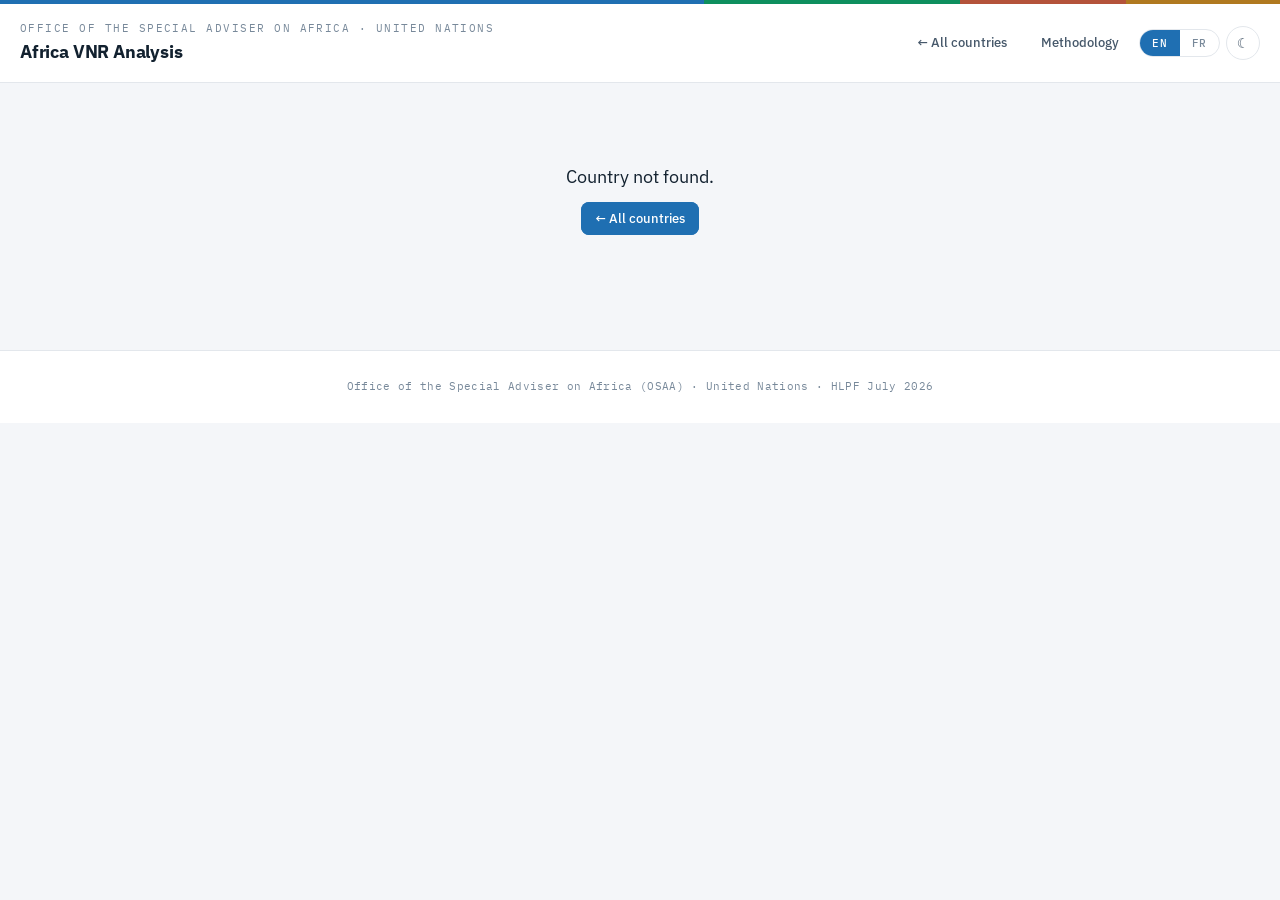
==== country.html @ 5d0c45e6 "Rebuild the Africa VNR 2026 site: bilingual, fact-checked, from a clean data layer The 19 existing d" ====
<!DOCTYPE html>
<html lang="en">
<head>
<meta charset="utf-8">
<meta name="viewport" content="width=device-width, initial-scale=1">
<title>Country · Africa VNR Analysis 2026</title>
<link rel="preconnect" href="https://fonts.googleapis.com">
<link rel="preconnect" href="https://fonts.gstatic.com" crossorigin>
<link href="https://fonts.googleapis.com/css2?family=IBM+Plex+Mono:wght@400;500;600&family=IBM+Plex+Sans:wght@300;400;500;600;700&display=swap" rel="stylesheet">
<link rel="stylesheet" href="assets/css/site.css">
</head>
<body>

<div class="accent-bar"></div>

<header class="site">
  <div class="wrap header-inner">
    <div class="brand">
      <span class="eyebrow" data-i18n="site_sub"></span>
      <h1 data-i18n="site_title"></h1>
    </div>
    <nav class="header-nav">
      <a class="nav-btn" href="index.html" data-i18n="back_all"></a>
      <a class="nav-btn" href="methodology.html" data-i18n="nav_method"></a>
      <div class="toggle-group" role="group" aria-label="Language">
        <button data-lang="en">EN</button>
        <button data-lang="fr">FR</button>
      </div>
      <button class="icon-btn" data-theme-toggle aria-label="Toggle theme">☾</button>
    </nav>
  </div>
</header>

<div id="page">

  <section class="country-hero">
    <div class="wrap">
      <h2 id="c-name"></h2>
      <p class="country-tagline" id="c-tagline"></p>
      <div class="country-meta" id="c-meta"></div>

      <div class="sec-tabs" role="tablist">
        <button class="sec-tab" data-sec="factsheet" role="tab" data-i18n="tab_factsheet"></button>
        <button class="sec-tab" data-sec="dashboard" role="tab" data-i18n="tab_dashboard"></button>
        <button class="sec-tab" data-sec="factcheck" role="tab" data-i18n="tab_factcheck"></button>
      </div>
    </div>
  </section>

  <main>
    <div class="wrap">

      <!-- ── FACT SHEET ─────────────────────────────── -->
      <div data-sec-panel="factsheet" hidden>
        <div class="section" style="margin-top:8px;">
          <div class="section-head" style="display:flex;justify-content:space-between;align-items:flex-end;gap:16px;flex-wrap:wrap;">
            <div>
              <span class="eyebrow">01</span>
              <h3 data-i18n="fs_themes"></h3>
            </div>
            <a class="nav-btn primary" id="fs-pdf" download data-i18n="fs_download"></a>
          </div>
          <div class="theme-grid" id="fs-themes"></div>
        </div>

        <div class="section">
          <div class="section-head">
            <span class="eyebrow">02</span>
            <h3 data-i18n="fs_continuity"></h3>
          </div>
          <div class="continuity" id="fs-continuity"></div>
        </div>

        <div class="section">
          <div class="section-head">
            <span class="eyebrow">03</span>
            <h3 data-i18n="fs_concepts"></h3>
            <p id="fs-concept-caption"></p>
            <p class="mono" style="font-size:11px;color:var(--ink-muted);margin-top:4px;" data-i18n="fs_concepts_note"></p>
          </div>
          <div class="card" id="fs-concepts"></div>
        </div>
      </div>

      <!-- ── DASHBOARD ──────────────────────────────── -->
      <div data-sec-panel="dashboard" hidden>
        <div class="section" style="margin-top:8px;">
          <div class="section-head">
            <span class="eyebrow">01</span>
            <h3 data-i18n="db_indicators"></h3>
            <p data-i18n="db_indicators_note"></p>
          </div>
          <div class="stat-grid" id="db-stats"></div>
        </div>

        <div class="section">
          <div class="section-head">
            <span class="eyebrow">02</span>
            <h3 data-i18n="db_charts"></h3>
          </div>
          <div id="db-charts" style="display:flex;flex-direction:column;gap:14px;"></div>
        </div>

        <div class="section">
          <div class="section-head">
            <span class="eyebrow">03</span>
            <h3 data-i18n="db_instruments"></h3>
          </div>
          <div class="inst-grid" id="db-instruments"></div>
        </div>
      </div>

      <!-- ── FACT-CHECK ─────────────────────────────── -->
      <div data-sec-panel="factcheck" hidden>
        <div class="section" style="margin-top:8px;">
          <div class="section-head">
            <span class="eyebrow">01</span>
            <h3 data-i18n="fc_title"></h3>
            <p data-i18n="fc_intro"></p>
          </div>
          <div class="fc" id="fc-list"></div>
        </div>
      </div>

      <div class="section">
        <div class="disclaimer" data-i18n="disclaimer"></div>
      </div>

    </div>
  </main>
</div>

<footer class="site">
  <div class="wrap" data-i18n="footer"></div>
</footer>

<script src="assets/js/core.js"></script>
<script src="assets/js/manifest.js"></script>
<script src="assets/js/charts.js"></script>
<script src="assets/js/country.js"></script>
</body>
</html>
---- assets/css/site.css ----
/* ============================================================
   OSAA · Africa VNR Analysis 2026
   Palette validated with the dataviz six-checks validator:
   light on #FFFFFF and dark on #14191F both PASS lightness band,
   chroma floor, adjacent-pair CVD separation and contrast.
   ============================================================ */

:root {
  color-scheme: light;

  /* Surfaces & ink */
  --bg:            #F4F6F9;
  --surface:       #FFFFFF;
  --surface-2:     #F9FAFC;
  --line:          #E3E7EC;
  --line-strong:   #CBD3DC;
  --ink:           #12212F;
  --ink-2:         #46586A;
  --ink-muted:     #78899A;

  /* Categorical series — fixed order, never cycled */
  --s1: #1F6FB2;   /* blue   */
  --s2: #0E8F5E;   /* green  */
  --s3: #B0791F;   /* amber  */
  --s4: #B4533A;   /* clay   */
  --s5: #6B3FA8;   /* violet */

  /* Sequential (single hue, light → dark) */
  --seq-1: #D6E6F4;
  --seq-2: #A9C9E6;
  --seq-3: #7BACD7;
  --seq-4: #4C8FC8;
  --seq-5: #1F6FB2;
  --seq-6: #17568A;

  /* Status — reserved, never used as a series colour */
  --good:     #0C7A3E;
  --warning:  #B0791F;
  --critical: #B4533A;

  --grid:     #EDF0F3;
  --axis:     #CBD3DC;

  --radius: 14px;
  --shadow: 0 1px 2px rgba(18,33,47,.04), 0 8px 24px rgba(18,33,47,.05);
  --sans: 'IBM Plex Sans', system-ui, -apple-system, 'Segoe UI', sans-serif;
  --mono: 'IBM Plex Mono', ui-monospace, monospace;
}

@media (prefers-color-scheme: dark) {
  :root:where(:not([data-theme="light"])) {
    color-scheme: dark;
    --bg:          #0D1116;
    --surface:     #14191F;
    --surface-2:   #1A2028;
    --line:        #262E38;
    --line-strong: #37414D;
    --ink:         #F2F5F8;
    --ink-2:       #AEBCC9;
    --ink-muted:   #7E8D9C;

    --s1: #4F9AD9;  --s2: #199E70;  --s3: #B98520;  --s4: #D0674B;  --s5: #9585DE;

    --seq-1: #1B2C3D; --seq-2: #234866; --seq-3: #2C6490;
    --seq-4: #3A80B8; --seq-5: #4F9AD9; --seq-6: #7AB6E5;

    --good: #2FA862;  --warning: #B98520;  --critical: #D0674B;
    --grid: #212933;  --axis: #37414D;
    --shadow: 0 1px 2px rgba(0,0,0,.3), 0 8px 24px rgba(0,0,0,.25);
  }
}

:root[data-theme="dark"] {
  color-scheme: dark;
  --bg:          #0D1116;
  --surface:     #14191F;
  --surface-2:   #1A2028;
  --line:        #262E38;
  --line-strong: #37414D;
  --ink:         #F2F5F8;
  --ink-2:       #AEBCC9;
  --ink-muted:   #7E8D9C;

  --s1: #4F9AD9;  --s2: #199E70;  --s3: #B98520;  --s4: #D0674B;  --s5: #9585DE;

  --seq-1: #1B2C3D; --seq-2: #234866; --seq-3: #2C6490;
  --seq-4: #3A80B8; --seq-5: #4F9AD9; --seq-6: #7AB6E5;

  --good: #2FA862;  --warning: #B98520;  --critical: #D0674B;
  --grid: #212933;  --axis: #37414D;
  --shadow: 0 1px 2px rgba(0,0,0,.3), 0 8px 24px rgba(0,0,0,.25);
}

*, *::before, *::after { box-sizing: border-box; margin: 0; padding: 0; }

body {
  font-family: var(--sans);
  background: var(--bg);
  color: var(--ink);
  min-height: 100vh;
  -webkit-font-smoothing: antialiased;
  line-height: 1.55;
}

a { color: inherit; text-decoration: none; }
button { font-family: inherit; cursor: pointer; }
:focus-visible { outline: 2px solid var(--s1); outline-offset: 2px; border-radius: 4px; }

.wrap { max-width: 1240px; margin: 0 auto; padding: 0 32px; }
.mono { font-family: var(--mono); }

.eyebrow {
  font-family: var(--mono);
  font-size: 10.5px;
  letter-spacing: .14em;
  text-transform: uppercase;
  color: var(--ink-muted);
}

/* ── Accent bar ── */
.accent-bar {
  height: 4px;
  background: linear-gradient(90deg,
    var(--s1) 0 55%, var(--s2) 55% 75%, var(--s4) 75% 88%, var(--s3) 88% 100%);
}

/* ── Header ── */
header.site {
  background: var(--surface);
  border-bottom: 1px solid var(--line);
  position: sticky; top: 0; z-index: 50;
}
.header-inner {
  display: flex; align-items: center; justify-content: space-between;
  gap: 24px; padding: 16px 0;
}
.brand { display: flex; flex-direction: column; gap: 2px; min-width: 0; }
.brand h1 { font-size: 18px; font-weight: 700; letter-spacing: -.01em; }
.header-nav { display: flex; align-items: center; gap: 6px; flex-shrink: 0; }

.nav-btn {
  font-size: 13px; font-weight: 500; color: var(--ink-2);
  padding: 7px 13px; border-radius: 8px;
  border: 1px solid transparent; background: transparent;
  transition: background .15s, color .15s;
}
.nav-btn:hover { background: var(--bg); color: var(--ink); }
.nav-btn.primary { background: var(--s1); color: #fff; border-color: var(--s1); }
.nav-btn.primary:hover { filter: brightness(1.08); color: #fff; }

/* Language + theme toggles */
.toggle-group {
  display: inline-flex; border: 1px solid var(--line);
  border-radius: 999px; overflow: hidden; background: var(--surface);
}
.toggle-group button {
  font-family: var(--mono); font-size: 11px; font-weight: 500;
  letter-spacing: .06em; padding: 6px 12px;
  border: 0; background: transparent; color: var(--ink-muted);
  transition: background .15s, color .15s;
}
.toggle-group button:hover { color: var(--ink); }
.toggle-group button[aria-pressed="true"] { background: var(--s1); color: #fff; }

.icon-btn {
  width: 34px; height: 34px; display: grid; place-items: center;
  border: 1px solid var(--line); border-radius: 999px;
  background: var(--surface); color: var(--ink-2); font-size: 14px;
}
.icon-btn:hover { color: var(--ink); border-color: var(--line-strong); }

/* ── Hero ── */
.hero {
  background: linear-gradient(135deg, #0F3D6B 0%, #1F6FB2 58%, #0E8F5E 100%);
  color: #fff; padding: 52px 0 48px;
}
.hero-inner { display: grid; grid-template-columns: 1fr auto; gap: 48px; align-items: center; }
.hero h2 { font-size: 34px; font-weight: 700; line-height: 1.15; letter-spacing: -.02em; margin: 12px 0 14px; }
.hero p { font-size: 15px; line-height: 1.7; color: rgba(255,255,255,.85); max-width: 640px; }
.hero .eyebrow { color: rgba(255,255,255,.6); }
.hero-stats { display: flex; gap: 12px; }
.hero-stat {
  text-align: center; background: rgba(255,255,255,.1);
  border: 1px solid rgba(255,255,255,.18);
  border-radius: var(--radius); padding: 16px 22px; min-width: 104px;
}
.hero-stat-num { font-size: 32px; font-weight: 700; line-height: 1; letter-spacing: -.02em; }
.hero-stat-label {
  font-family: var(--mono); font-size: 10px; letter-spacing: .08em;
  text-transform: uppercase; color: rgba(255,255,255,.7); margin-top: 6px;
}

main { padding: 36px 0 72px; }

/* ── Toolbar / filters ── */
.toolbar {
  display: flex; align-items: center; justify-content: space-between;
  gap: 16px; margin-bottom: 22px; flex-wrap: wrap;
}
.filter-row { display: flex; align-items: center; gap: 7px; flex-wrap: wrap; }
.filter-btn {
  font-size: 12.5px; font-weight: 500; padding: 6px 13px;
  border-radius: 999px; border: 1px solid var(--line);
  background: var(--surface); color: var(--ink-2);
  transition: background .15s, color .15s, border-color .15s;
}
.filter-btn:hover { border-color: var(--s1); color: var(--ink); }
.filter-btn[aria-pressed="true"] { background: var(--s1); color: #fff; border-color: var(--s1); }
.count-label { font-family: var(--mono); font-size: 11px; color: var(--ink-muted); }

/* ── Country grid ── */
.country-grid {
  display: grid; grid-template-columns: repeat(auto-fill, minmax(258px, 1fr)); gap: 14px;
}
.country-card {
  background: var(--surface); border: 1px solid var(--line);
  border-radius: var(--radius); padding: 20px 20px 16px;
  display: flex; flex-direction: column; position: relative; overflow: hidden;
  transition: border-color .15s, box-shadow .15s, transform .12s;
}
.country-card:hover {
  border-color: var(--s1); box-shadow: var(--shadow); transform: translateY(-2px);
}
.card-stripe { position: absolute; inset: 0 0 auto 0; height: 3px; }
.card-top {
  display: flex; align-items: flex-start; justify-content: space-between;
  gap: 10px; margin: 6px 0 8px;
}
.card-name { font-size: 17px; font-weight: 700; letter-spacing: -.01em; }
.card-badge {
  font-family: var(--mono); font-size: 9px; letter-spacing: .09em;
  text-transform: uppercase; padding: 3px 8px; border-radius: 999px;
  white-space: nowrap; flex-shrink: 0; margin-top: 3px;
}
.card-tagline {
  font-size: 12.5px; line-height: 1.5; color: var(--ink-2);
  margin-bottom: 14px; display: -webkit-box; -webkit-line-clamp: 3;
  -webkit-box-orient: vertical; overflow: hidden;
}
.card-foot {
  display: flex; align-items: center; justify-content: space-between;
  margin-top: auto; padding-top: 12px; border-top: 1px solid var(--line);
  font-family: var(--mono); font-size: 10px; letter-spacing: .07em;
  color: var(--ink-muted); text-transform: uppercase;
}
.card-arrow { color: var(--s1); font-size: 15px; transition: transform .15s; }
.country-card:hover .card-arrow { transform: translateX(3px); }

/* Region accents */
.r-north   { --r: var(--s1); }
.r-west    { --r: var(--s2); }
.r-central { --r: var(--s4); }
.r-east    { --r: var(--s3); }
.r-south   { --r: var(--s5); }
.card-stripe { background: var(--r); }
/* Solid fallback first: color-mix() is unsupported before Chrome 111, and the
   presentation machine is not ours to choose. */
.card-badge  { background: var(--surface-2); color: var(--r); }
@supports (background: color-mix(in srgb, red 10%, white)) {
  .card-badge { background: color-mix(in srgb, var(--r) 14%, var(--surface)); }
}

/* ── Section scaffolding ── */
.section { margin-top: 44px; }
.section-head { margin-bottom: 18px; }
.section-head h3 {
  font-size: 21px; font-weight: 700; letter-spacing: -.01em; margin-top: 4px;
}
.section-head p { font-size: 14px; color: var(--ink-2); margin-top: 6px; max-width: 76ch; }

.card {
  background: var(--surface); border: 1px solid var(--line);
  border-radius: var(--radius); padding: 22px 24px;
}

/* ── Stat tiles ── */
.stat-grid { display: grid; grid-template-columns: repeat(auto-fit, minmax(210px, 1fr)); gap: 12px; }
/* Countries carry 3–6 headline indicators; a 3-up grid divides all of those
   evenly instead of leaving an orphan tile on the second row. */
@media (min-width: 940px) { .stat-grid { grid-template-columns: repeat(3, 1fr); } }
.stat {
  background: var(--surface); border: 1px solid var(--line);
  border-radius: var(--radius); padding: 18px 20px;
  display: flex; flex-direction: column; gap: 6px;
  border-top: 3px solid var(--sdg, var(--s1));
}
.stat-label {
  font-family: var(--mono); font-size: 10px; letter-spacing: .07em;
  text-transform: uppercase; color: var(--ink-muted);
}
.stat-value { font-size: 30px; font-weight: 700; letter-spacing: -.02em; line-height: 1.05; }
.stat-note { font-size: 12px; line-height: 1.5; color: var(--ink-2); }
.stat-src { font-family: var(--mono); font-size: 9.5px; color: var(--ink-muted); margin-top: auto; padding-top: 4px; }

/* ── Charts ── */
.chart-card { background: var(--surface); border: 1px solid var(--line); border-radius: var(--radius); padding: 22px 24px 18px; }
.chart-head { display: flex; align-items: baseline; justify-content: space-between; gap: 16px; flex-wrap: wrap; }
.chart-title { font-size: 16px; font-weight: 600; letter-spacing: -.005em; }
.chart-sdg {
  font-family: var(--mono); font-size: 9.5px; letter-spacing: .08em; text-transform: uppercase;
  padding: 3px 8px; border-radius: 999px; white-space: nowrap;
  background: var(--surface-2);
  color: var(--sdg, var(--s1));
}
@supports (background: color-mix(in srgb, red 10%, white)) {
  .chart-sdg { background: color-mix(in srgb, var(--sdg, var(--s1)) 14%, var(--surface)); }
}
.chart-legend { display: flex; gap: 16px; flex-wrap: wrap; margin: 12px 0 4px; }
.legend-item { display: flex; align-items: center; gap: 7px; font-size: 12px; color: var(--ink-2); }
.legend-swatch { width: 11px; height: 11px; border-radius: 3px; flex-shrink: 0; }
.chart-svg { width: 100%; height: auto; display: block; margin-top: 6px; overflow: visible; }
.chart-insight {
  font-size: 13.5px; line-height: 1.65; color: var(--ink-2);
  margin-top: 14px; padding-top: 14px; border-top: 1px solid var(--line);
}
.chart-src { font-family: var(--mono); font-size: 9.5px; color: var(--ink-muted); margin-top: 10px; }

.axis-label { font-family: var(--mono); font-size: 10px; fill: var(--ink-muted); }
.grid-line  { stroke: var(--grid); stroke-width: 1; }
.axis-line  { stroke: var(--axis); stroke-width: 1; }
.dot-ring   { stroke: var(--surface); stroke-width: 2; }
.val-label  { font-family: var(--sans); font-size: 11.5px; font-weight: 600; }

/* Table-view twin (every chart has one) */
.table-toggle {
  font-family: var(--mono); font-size: 10px; letter-spacing: .07em; text-transform: uppercase;
  color: var(--ink-muted); background: transparent; border: 1px solid var(--line);
  border-radius: 999px; padding: 4px 10px;
}
.table-toggle:hover { color: var(--ink); border-color: var(--line-strong); }
table.data {
  width: 100%; border-collapse: collapse; margin-top: 14px; font-size: 13px;
}
table.data th, table.data td {
  text-align: left; padding: 7px 10px; border-bottom: 1px solid var(--line);
}
table.data th {
  font-family: var(--mono); font-size: 10px; letter-spacing: .07em;
  text-transform: uppercase; color: var(--ink-muted); font-weight: 500;
}
table.data td.num { text-align: right; font-variant-numeric: tabular-nums; }
[hidden] { display: none !important; }

/* ── Factsheet: themes ── */
.theme-grid { display: grid; grid-template-columns: repeat(auto-fit, minmax(290px, 1fr)); gap: 12px; }
.theme {
  background: var(--surface); border: 1px solid var(--line);
  border-radius: var(--radius); overflow: hidden; display: flex; flex-direction: column;
}
.theme-head {
  background: var(--surface-2); border-bottom: 1px solid var(--line);
  padding: 8px 14px; font-family: var(--mono); font-size: 9px;
  letter-spacing: .09em; text-transform: uppercase; color: var(--sdg);
  font-weight: 500;
}
.theme-body { padding: 14px; display: flex; gap: 12px; align-items: flex-start; }
.sdg-chip {
  width: 34px; height: 34px; border-radius: 8px; flex-shrink: 0;
  display: grid; place-items: center; font-weight: 700; font-size: 15px;
  background: var(--sdg); color: #fff;
}
.theme-title { font-size: 15px; font-weight: 700; line-height: 1.25; margin-bottom: 5px; }
.theme-text { font-size: 12.5px; line-height: 1.6; color: var(--ink-2); }

/* ── Factsheet: continuity ── */
.continuity { display: flex; flex-direction: column; gap: 6px; }
.cont-row {
  display: grid; grid-template-columns: 1fr 118px 1fr; gap: 12px; align-items: center;
  background: var(--surface); border: 1px solid var(--line);
  border-radius: 10px; padding: 11px 16px;
}
.cont-prev { font-size: 13px; color: var(--ink-2); }
.cont-now  { font-size: 13px; font-weight: 600; text-align: right; }
.pill {
  display: inline-block; font-family: var(--mono); font-size: 8.5px;
  letter-spacing: .11em; font-weight: 600; text-transform: uppercase;
  padding: 4px 11px; border-radius: 999px; border: 1.5px solid currentColor;
  white-space: nowrap;
}
.pill.sustained { color: var(--s2); }
.pill.evolved   { color: var(--s5); }
.cont-axis {
  display: grid; grid-template-columns: 1fr 118px 1fr; gap: 12px;
  font-family: var(--mono); font-size: 12px; font-weight: 600;
  color: var(--ink-muted); margin-bottom: 8px;
}
.cont-axis span:last-child { text-align: right; }

/* ── Fact-check ledger ── */
.fc { display: flex; flex-direction: column; gap: 10px; }
.fc-item {
  background: var(--surface); border: 1px solid var(--line);
  border-left: 3px solid var(--sev); border-radius: 10px; padding: 15px 18px;
}
.fc-item[data-sev="contradiction"] { --sev: var(--critical); }
.fc-item[data-sev="mislabel"]      { --sev: var(--warning); }
.fc-item[data-sev="unverified"]    { --sev: var(--ink-muted); }
.fc-item[data-sev="corrected"]     { --sev: var(--good); }
.fc-tag {
  font-family: var(--mono); font-size: 9px; letter-spacing: .1em;
  text-transform: uppercase; color: var(--sev); font-weight: 600;
}
.fc-issue { font-size: 13.5px; font-weight: 600; margin: 6px 0 6px; line-height: 1.5; }
.fc-res   { font-size: 13px; line-height: 1.65; color: var(--ink-2); }

/* ── Country page ── */
.country-hero { background: var(--surface); border-bottom: 1px solid var(--line); padding: 30px 0 0; }
.country-hero h2 { font-size: clamp(30px, 4.4vw, 46px); font-weight: 700; letter-spacing: -.025em; line-height: 1.05; }
.country-tagline { font-size: 15.5px; line-height: 1.6; color: var(--ink-2); max-width: 68ch; margin-top: 10px; }
.country-meta { display: flex; gap: 8px; flex-wrap: wrap; margin-top: 14px; }
.meta-chip {
  font-family: var(--mono); font-size: 10px; letter-spacing: .07em;
  text-transform: uppercase; color: var(--ink-2);
  border: 1px solid var(--line); border-radius: 999px; padding: 4px 11px;
}
.sec-tabs { display: flex; gap: 4px; margin-top: 22px; border-bottom: 1px solid var(--line); }
.sec-tab {
  font-size: 13.5px; font-weight: 600; color: var(--ink-muted);
  background: transparent; border: 0; border-bottom: 2px solid transparent;
  padding: 11px 16px; margin-bottom: -1px;
}
.sec-tab:hover { color: var(--ink); }
.sec-tab[aria-selected="true"] { color: var(--s1); border-bottom-color: var(--s1); }

/* Instruments */
.inst-grid { display: grid; grid-template-columns: repeat(auto-fit, minmax(280px, 1fr)); gap: 12px; }
.inst { background: var(--surface); border: 1px solid var(--line); border-radius: var(--radius); padding: 18px 20px; }
.inst-kicker {
  font-family: var(--mono); font-size: 9.5px; letter-spacing: .09em;
  text-transform: uppercase; color: var(--s1); margin-bottom: 6px;
}
.inst-name { font-size: 15px; font-weight: 700; margin-bottom: 7px; }
.inst-text { font-size: 12.5px; line-height: 1.65; color: var(--ink-2); }
.inst-src  { font-family: var(--mono); font-size: 9.5px; color: var(--ink-muted); margin-top: 10px; }

/* Concepts bar chart */
.concept-row { display: grid; grid-template-columns: 190px 1fr 34px; gap: 12px; align-items: center; margin-bottom: 5px; }
.concept-label { font-size: 12.5px; color: var(--ink-2); text-align: right; line-height: 1.35; }
.concept-track { background: var(--surface-2); border-radius: 4px; height: 22px; overflow: hidden; }
.concept-bar { height: 100%; background: var(--s1); border-radius: 0 4px 4px 0; }
.concept-val { font-family: var(--mono); font-size: 12.5px; font-weight: 600; font-variant-numeric: tabular-nums; }

/* ── Footer ── */
footer.site {
  background: var(--surface); border-top: 1px solid var(--line);
  padding: 26px 0; margin-top: 40px;
  font-family: var(--mono); font-size: 11px; color: var(--ink-muted);
  letter-spacing: .03em; text-align: center; line-height: 1.8;
}

.disclaimer {
  background: var(--surface);
  border: 1px solid var(--line-strong);
  border-left: 3px solid var(--critical);
  border-radius: 10px; padding: 12px 16px;
  font-size: 12.5px; line-height: 1.6; color: var(--ink-2);
}

/* ── Prose (methodology) ── */
.prose { max-width: 76ch; }
.prose h4 { font-size: 16px; font-weight: 700; margin: 26px 0 8px; }
.prose p  { font-size: 14.5px; line-height: 1.75; color: var(--ink-2); margin-bottom: 12px; }
.prose ul { margin: 0 0 14px 20px; }
.prose li { font-size: 14.5px; line-height: 1.75; color: var(--ink-2); margin-bottom: 6px; }
.prose strong { color: var(--ink); font-weight: 600; }

/* ── Responsive ── */
@media (max-width: 900px) {
  .hero-inner { grid-template-columns: 1fr; gap: 28px; }
  .hero-stats { flex-wrap: wrap; }
  .cont-row, .cont-axis { grid-template-columns: 1fr; gap: 6px; }
  .cont-now { text-align: left; }
  .cont-axis span:last-child { text-align: left; }
  .concept-row { grid-template-columns: 120px 1fr 30px; }
}
@media (max-width: 620px) {
  .wrap { padding: 0 18px; }
  .header-inner { flex-wrap: wrap; }
  .sec-tabs { overflow-x: auto; }
}

@media print {
  header.site, footer.site, .sec-tabs, .toggle-group, .icon-btn, .table-toggle { display: none !important; }
  body { background: #fff; }
  .card, .chart-card, .theme, .stat { break-inside: avoid; }
}
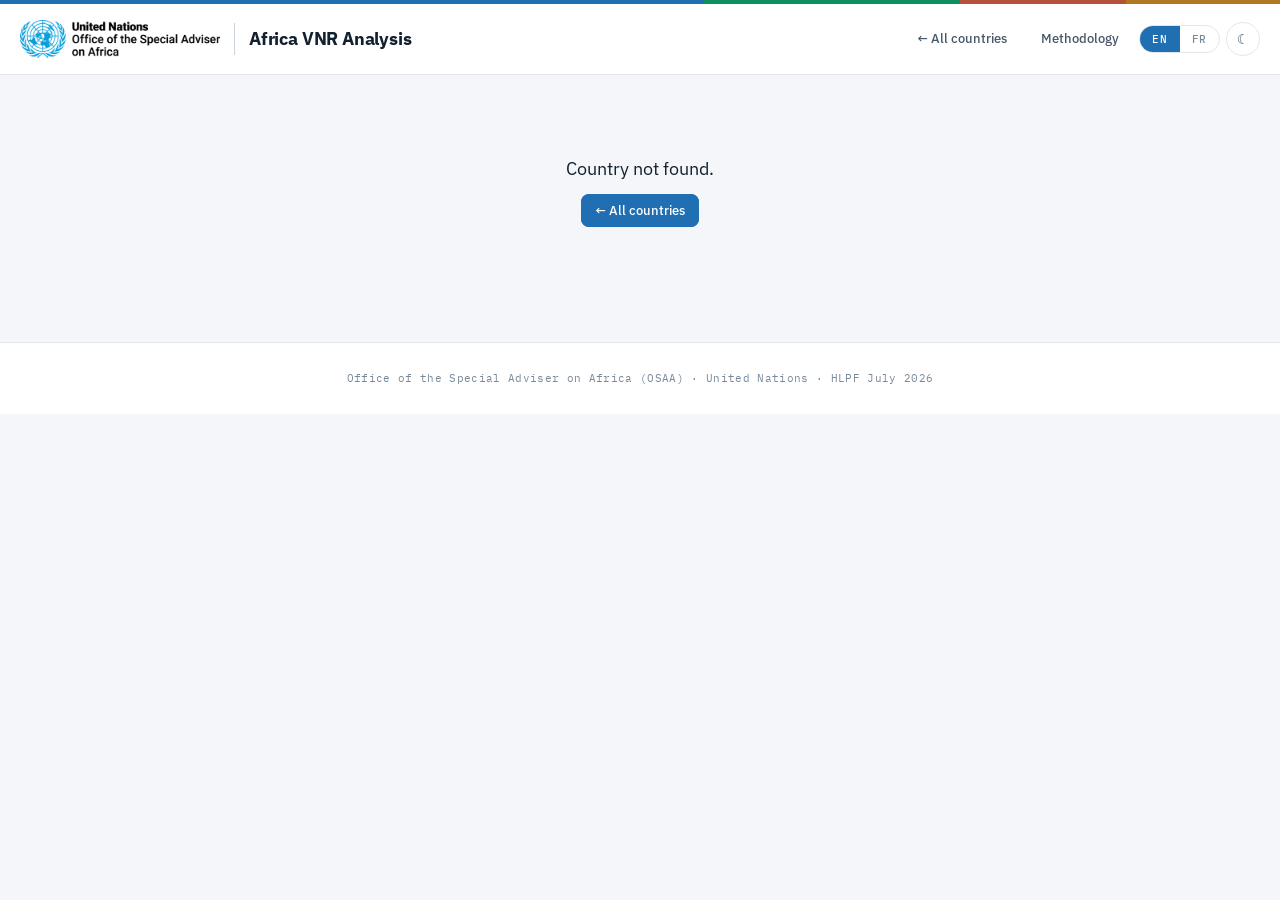
==== commit 78b37d66: "Redesign the Tanzania and Gabon fact sheets The fact sheet is the artefact OSAA submits, but it open" ====
--- a/country.html
+++ b/country.html
@@ -4,6 +4,9 @@
 <meta charset="utf-8">
 <meta name="viewport" content="width=device-width, initial-scale=1">
 <title>Country · Africa VNR Analysis 2026</title>
+<link rel="icon" type="image/png" sizes="32x32" href="assets/img/favicon-32.png">
+<link rel="icon" type="image/png" sizes="512x512" href="assets/img/favicon-512.png">
+<link rel="apple-touch-icon" href="assets/img/apple-touch-icon.png">
 <link rel="preconnect" href="https://fonts.googleapis.com">
 <link rel="preconnect" href="https://fonts.gstatic.com" crossorigin>
 <link href="https://fonts.googleapis.com/css2?family=IBM+Plex+Mono:wght@400;500;600&family=IBM+Plex+Sans:wght@300;400;500;600;700&display=swap" rel="stylesheet">
@@ -16,7 +19,11 @@
 <header class="site">
   <div class="wrap header-inner">
     <div class="brand">
-      <span class="eyebrow" data-i18n="site_sub"></span>
+      <a class="brand-mark" href="index.html">
+        <img class="brand-logo" src="assets/img/osaa-logo.png" width="1000" height="190"
+             alt="United Nations Office of the Special Adviser on Africa" data-i18n-alt="logo_alt">
+      </a>
+      <span class="brand-rule" aria-hidden="true"></span>
       <h1 data-i18n="site_title"></h1>
     </div>
     <nav class="header-nav">
@@ -39,10 +46,13 @@
       <p class="country-tagline" id="c-tagline"></p>
       <div class="country-meta" id="c-meta"></div>
 
+      <p class="provenance" data-i18n="prov_country"></p>
+
       <div class="sec-tabs" role="tablist">
         <button class="sec-tab" data-sec="factsheet" role="tab" data-i18n="tab_factsheet"></button>
         <button class="sec-tab" data-sec="dashboard" role="tab" data-i18n="tab_dashboard"></button>
-        <button class="sec-tab" data-sec="factcheck" role="tab" data-i18n="tab_factcheck"></button>
+        <!-- Shown only for countries that have an FAQ block. country.js hides it. -->
+        <button class="sec-tab" data-sec="faq" role="tab" id="tab-faq" data-i18n="tab_faq" hidden></button>
       </div>
     </div>
   </section>
@@ -52,7 +62,16 @@
 
       <!-- ── FACT SHEET ─────────────────────────────── -->
       <div data-sec-panel="factsheet" hidden>
-        <div class="section" style="margin-top:8px;">
+
+        <!-- The lede. Countries carrying a `lede` block open on their finding
+             instead of on the theme grid; the rest start at section 01. -->
+        <div class="fs-lede reveal" id="fs-lede" hidden>
+          <span class="eyebrow" data-i18n="fs_finding"></span>
+          <p class="fs-statement" id="fs-statement"></p>
+          <div class="fs-figs" id="fs-figs"></div>
+        </div>
+
+        <div class="section">
           <div class="section-head" style="display:flex;justify-content:space-between;align-items:flex-end;gap:16px;flex-wrap:wrap;">
             <div>
               <span class="eyebrow">01</span>
@@ -68,7 +87,7 @@
             <span class="eyebrow">02</span>
             <h3 data-i18n="fs_continuity"></h3>
           </div>
-          <div class="continuity" id="fs-continuity"></div>
+          <div id="fs-continuity"></div>
         </div>
 
         <div class="section">
@@ -84,42 +103,44 @@
 
       <!-- ── DASHBOARD ──────────────────────────────── -->
       <div data-sec-panel="dashboard" hidden>
-        <div class="section" style="margin-top:8px;">
-          <div class="section-head">
-            <span class="eyebrow">01</span>
-            <h3 data-i18n="db_indicators"></h3>
-            <p data-i18n="db_indicators_note"></p>
+
+        <!-- Rich 7-tab dashboard. Used where the country has a `dashboard`
+             block (Tanzania, Gabon). dash.js fills this. -->
+        <div id="dash-host" class="section" style="margin-top:8px;"></div>
+
+        <!-- Fallback for countries not yet rebuilt on the rich structure. -->
+        <div id="dash-fallback" hidden>
+          <div class="section" style="margin-top:8px;">
+            <div class="section-head">
+              <span class="eyebrow">01</span>
+              <h3 data-i18n="db_indicators"></h3>
+            </div>
+            <div class="stat-grid" id="db-stats"></div>
           </div>
-          <div class="stat-grid" id="db-stats"></div>
-        </div>
 
-        <div class="section">
-          <div class="section-head">
-            <span class="eyebrow">02</span>
-            <h3 data-i18n="db_charts"></h3>
+          <div class="section">
+            <div class="section-head">
+              <span class="eyebrow">02</span>
+              <h3 data-i18n="db_charts"></h3>
+            </div>
+            <div id="db-charts" style="display:flex;flex-direction:column;gap:14px;"></div>
           </div>
-          <div id="db-charts" style="display:flex;flex-direction:column;gap:14px;"></div>
-        </div>
 
-        <div class="section">
-          <div class="section-head">
-            <span class="eyebrow">03</span>
-            <h3 data-i18n="db_instruments"></h3>
+          <div class="section">
+            <div class="section-head">
+              <span class="eyebrow">03</span>
+              <h3 data-i18n="db_instruments"></h3>
+            </div>
+            <div class="inst-grid" id="db-instruments"></div>
           </div>
-          <div class="inst-grid" id="db-instruments"></div>
         </div>
       </div>
 
-      <!-- ── FACT-CHECK ─────────────────────────────── -->
-      <div data-sec-panel="factcheck" hidden>
-        <div class="section" style="margin-top:8px;">
-          <div class="section-head">
-            <span class="eyebrow">01</span>
-            <h3 data-i18n="fc_title"></h3>
-            <p data-i18n="fc_intro"></p>
-          </div>
-          <div class="fc" id="fc-list"></div>
-        </div>
+      <!-- ── FAQ ────────────────────────────────────── -->
+      <!-- Present only where the country has a `faq` block (Gabon, Tanzania).
+           faq.js fills this; country.js hides the tab otherwise. -->
+      <div data-sec-panel="faq" hidden>
+        <div id="faq-host" class="section" style="margin-top:8px;"></div>
       </div>
 
       <div class="section">
@@ -136,7 +157,9 @@
 
 <script src="assets/js/core.js"></script>
 <script src="assets/js/manifest.js"></script>
+<script src="assets/js/faq.js"></script>
 <script src="assets/js/charts.js"></script>
+<script src="assets/js/dash.js"></script>
 <script src="assets/js/country.js"></script>
 </body>
 </html>
--- a/assets/css/site.css
+++ b/assets/css/site.css
@@ -43,6 +43,11 @@
 
   --radius: 14px;
   --shadow: 0 1px 2px rgba(18,33,47,.04), 0 8px 24px rgba(18,33,47,.05);
+
+  /* The OSAA identifier ships with black wordmark type; on dark surfaces the
+     whole lockup is knocked out to white (a UN-approved monochrome usage). */
+  --logo-filter: none;
+
   --sans: 'IBM Plex Sans', system-ui, -apple-system, 'Segoe UI', sans-serif;
   --mono: 'IBM Plex Mono', ui-monospace, monospace;
 }
@@ -67,6 +72,7 @@
     --good: #2FA862;  --warning: #B98520;  --critical: #D0674B;
     --grid: #212933;  --axis: #37414D;
     --shadow: 0 1px 2px rgba(0,0,0,.3), 0 8px 24px rgba(0,0,0,.25);
+  --logo-filter: brightness(0) invert(1);
   }
 }
 
@@ -89,6 +95,7 @@
   --good: #2FA862;  --warning: #B98520;  --critical: #D0674B;
   --grid: #212933;  --axis: #37414D;
   --shadow: 0 1px 2px rgba(0,0,0,.3), 0 8px 24px rgba(0,0,0,.25);
+  --logo-filter: brightness(0) invert(1);
 }
 
 *, *::before, *::after { box-sizing: border-box; margin: 0; padding: 0; }
@@ -134,7 +141,13 @@
   display: flex; align-items: center; justify-content: space-between;
   gap: 24px; padding: 16px 0;
 }
-.brand { display: flex; flex-direction: column; gap: 2px; min-width: 0; }
+.brand { display: flex; align-items: center; gap: 14px; min-width: 0; }
+.brand-mark { display: flex; align-items: center; flex-shrink: 0; }
+.brand-logo {
+  height: 38px; width: auto; display: block;
+  filter: var(--logo-filter);
+}
+.brand-rule { width: 1px; align-self: stretch; margin: 3px 0; background: var(--line-strong); flex-shrink: 0; }
 .brand h1 { font-size: 18px; font-weight: 700; letter-spacing: -.01em; }
 .header-nav { display: flex; align-items: center; gap: 6px; flex-shrink: 0; }
 
@@ -315,11 +328,11 @@
 }
 .chart-src { font-family: var(--mono); font-size: 9.5px; color: var(--ink-muted); margin-top: 10px; }
 
-.axis-label { font-family: var(--mono); font-size: 10px; fill: var(--ink-muted); }
+.axis-label { font-family: var(--mono); font-size: 12px; fill: var(--ink-muted); }
 .grid-line  { stroke: var(--grid); stroke-width: 1; }
 .axis-line  { stroke: var(--axis); stroke-width: 1; }
 .dot-ring   { stroke: var(--surface); stroke-width: 2; }
-.val-label  { font-family: var(--sans); font-size: 11.5px; font-weight: 600; }
+.val-label  { font-family: var(--sans); font-size: 14px; font-weight: 700; }
 
 /* Table-view twin (every chart has one) */
 .table-toggle {
@@ -341,50 +354,220 @@
 table.data td.num { text-align: right; font-variant-numeric: tabular-nums; }
 [hidden] { display: none !important; }
 
-/* ── Factsheet: themes ── */
-.theme-grid { display: grid; grid-template-columns: repeat(auto-fit, minmax(290px, 1fr)); gap: 12px; }
+/* ════════════════════════════════════════════════════════════
+   FACT SHEET
+   The fact sheet is the artefact OSAA actually submits, so it
+   leads with a finding rather than opening on a uniform grid of
+   six equal boxes. Three movements: the lede, the themes, the
+   change over time.
+   ════════════════════════════════════════════════════════════ */
+
+/* ── Lede: the finding ── */
+.fs-lede {
+  position: relative; overflow: hidden;
+  background: var(--surface);
+  border: 1px solid var(--line);
+  border-radius: 18px;
+  padding: 30px 34px 0;
+  margin-top: 8px;
+}
+/* Decorative wash keyed to the page accents. Purely ornamental: where
+   color-mix is unsupported the card is simply flat, which is fine. */
+@supports (background: color-mix(in srgb, red 10%, white)) {
+  .fs-lede::before {
+    content: ""; position: absolute; inset: 0; pointer-events: none;
+    background:
+      radial-gradient(60% 120% at 100% 0%, color-mix(in srgb, var(--s1) 13%, transparent), transparent 70%),
+      radial-gradient(50% 100% at 0% 100%, color-mix(in srgb, var(--s2) 9%, transparent), transparent 70%);
+  }
+}
+.fs-lede > * { position: relative; }
+
+.fs-statement {
+  font-size: clamp(19px, 2vw, 25px);
+  line-height: 1.5; letter-spacing: -.015em;
+  font-weight: 400; color: var(--ink);
+  max-width: 62ch; margin-top: 10px;
+}
+.fs-statement strong { font-weight: 700; }
+
+/* Signature figures — pulled by reference from the indicator list, never
+   retyped, so the fact sheet and the dashboard cannot drift apart. */
+.fs-figs {
+  display: grid; grid-template-columns: repeat(3, 1fr);
+  border-top: 1px solid var(--line); margin-top: 26px;
+}
+.fs-fig { padding: 22px 26px 24px; border-left: 1px solid var(--line); min-width: 0; }
+.fs-fig:first-child { border-left: 0; padding-left: 0; }
+.fs-fig-val {
+  font-size: clamp(32px, 3.6vw, 42px); font-weight: 700;
+  letter-spacing: -.03em; line-height: 1;
+  font-variant-numeric: tabular-nums; color: var(--ink);
+}
+/* A counter-figure is the number that complicates the headline (the
+   connection rate under the access rate). It is set apart by weight and
+   by a rule, and its label always says what it is — colour never carries
+   the meaning on its own. */
+.fs-fig[data-tone="counter"] .fs-fig-val { color: var(--s4); }
+.fs-fig-label {
+  font-family: var(--mono); font-size: 10px; letter-spacing: .07em;
+  text-transform: uppercase; color: var(--ink-muted);
+  margin-top: 10px; line-height: 1.5;
+}
+.fs-fig-rule { width: 30px; height: 3px; border-radius: 2px; background: var(--line-strong); margin-top: 14px; }
+.fs-fig[data-tone="counter"] .fs-fig-rule { background: var(--s4); }
+
+/* ── Themes ── */
+.theme-grid { display: grid; grid-template-columns: repeat(auto-fit, minmax(300px, 1fr)); gap: 14px; }
 .theme {
+  position: relative; overflow: hidden;
+  background: var(--surface);
+  border: 1px solid var(--line);
+  border-left: 4px solid var(--sdg);
+  border-radius: 14px;
+  padding: 18px 22px 20px;
+  display: flex; flex-direction: column;
+  transition: transform .18s ease, box-shadow .18s ease, border-color .18s ease;
+}
+/* The goal number as a watermark rather than a chip: it identifies the card
+   at a glance without spending a text colour that half the SDG palette cannot
+   render legibly. */
+.theme::after {
+  content: attr(data-sdg);
+  position: absolute; right: -6px; bottom: -30px;
+  font-size: 116px; font-weight: 700; line-height: 1;
+  letter-spacing: -.05em; color: var(--sdg); opacity: .08;
+  pointer-events: none; -webkit-user-select: none; user-select: none;
+  transition: opacity .18s ease, transform .18s ease;
+}
+.theme:hover { transform: translateY(-3px); box-shadow: var(--shadow); border-color: var(--line-strong); }
+.theme:hover::after { opacity: .14; transform: translateY(-4px); }
+
+.theme-head {
+  display: flex; align-items: center; gap: 7px;
+  font-family: var(--mono); font-size: 9.5px;
+  letter-spacing: .09em; text-transform: uppercase;
+  color: var(--ink-muted); font-weight: 500; margin-bottom: 9px;
+}
+.sdg-dot { width: 9px; height: 9px; border-radius: 3px; background: var(--sdg); flex-shrink: 0; }
+.theme-title { font-size: 16.5px; font-weight: 700; line-height: 1.25; margin-bottom: 7px; letter-spacing: -.01em; }
+.theme-text { font-size: 12.5px; line-height: 1.65; color: var(--ink-2); }
+
+/* Surfaced metric — the number the theme text already states, lifted out of
+   the prose so the card can be read at a glance. Not every theme has one. */
+.theme-metric {
+  display: flex; align-items: baseline; gap: 10px;
+  margin-top: auto; padding-top: 14px;
+  border-top: 1px dashed var(--line-strong);
+}
+.theme-metric > * { position: relative; }
+.theme-metric-val {
+  font-size: 25px; font-weight: 700; letter-spacing: -.02em;
+  line-height: 1; color: var(--ink); font-variant-numeric: tabular-nums;
+  white-space: nowrap;
+}
+.theme-metric-label { font-size: 11.5px; line-height: 1.4; color: var(--ink-muted); }
+.theme:not(:has(.theme-metric)) .theme-text { margin-bottom: 2px; }
+
+/* ── Continuity: a flow, not a table ── */
+.cont-axis {
+  display: grid; grid-template-columns: 1fr 176px 1fr; gap: 0;
+  margin-bottom: 10px;
+}
+.cont-axis-cell { display: flex; flex-direction: column; gap: 2px; }
+.cont-axis-cell:last-child { text-align: right; align-items: flex-end; }
+.cont-axis-year { font-family: var(--mono); font-size: 17px; font-weight: 600; color: var(--ink); letter-spacing: -.01em; }
+.cont-axis-note { font-family: var(--mono); font-size: 9.5px; letter-spacing: .09em; text-transform: uppercase; color: var(--ink-muted); }
+
+.continuity { display: flex; flex-direction: column; gap: 8px; }
+.cont-row {
+  display: grid; grid-template-columns: 1fr 176px 1fr; align-items: stretch;
   background: var(--surface); border: 1px solid var(--line);
-  border-radius: var(--radius); overflow: hidden; display: flex; flex-direction: column;
-}
-.theme-head {
-  background: var(--surface-2); border-bottom: 1px solid var(--line);
-  padding: 8px 14px; font-family: var(--mono); font-size: 9px;
-  letter-spacing: .09em; text-transform: uppercase; color: var(--sdg);
-  font-weight: 500;
-}
-.theme-body { padding: 14px; display: flex; gap: 12px; align-items: flex-start; }
-.sdg-chip {
-  width: 34px; height: 34px; border-radius: 8px; flex-shrink: 0;
-  display: grid; place-items: center; font-weight: 700; font-size: 15px;
-  background: var(--sdg); color: #fff;
-}
-.theme-title { font-size: 15px; font-weight: 700; line-height: 1.25; margin-bottom: 5px; }
-.theme-text { font-size: 12.5px; line-height: 1.6; color: var(--ink-2); }
-
-/* ── Factsheet: continuity ── */
-.continuity { display: flex; flex-direction: column; gap: 6px; }
-.cont-row {
-  display: grid; grid-template-columns: 1fr 118px 1fr; gap: 12px; align-items: center;
-  background: var(--surface); border: 1px solid var(--line);
-  border-radius: 10px; padding: 11px 16px;
-}
-.cont-prev { font-size: 13px; color: var(--ink-2); }
-.cont-now  { font-size: 13px; font-weight: 600; text-align: right; }
+  border-radius: 12px; overflow: hidden;
+  transition: border-color .18s ease, box-shadow .18s ease;
+}
+.cont-row[data-status="sustained"] { --c: var(--s2); }
+.cont-row[data-status="evolved"]   { --c: var(--s5); }
+.cont-row:hover { border-color: var(--c); box-shadow: var(--shadow); }
+
+.cont-prev {
+  display: flex; align-items: center;
+  padding: 15px 18px; background: var(--surface-2);
+  font-size: 13px; line-height: 1.5; color: var(--ink-2);
+}
+.cont-now {
+  display: flex; align-items: center; justify-content: flex-end;
+  padding: 15px 18px; text-align: right;
+  font-size: 13.5px; line-height: 1.5; font-weight: 600; color: var(--ink);
+}
+
+/* The connector carries the status twice over: in its colour AND in its line
+   form — solid for a theme the country sustained, dashed with a step for one
+   it reworked. A reader who cannot separate the two hues still reads it. */
+.cont-link { position: relative; display: grid; place-items: center; padding: 0 10px; }
+.cont-link::before {
+  content: ""; position: absolute; left: 0; right: 9px; top: 50%;
+  border-top: 2px solid var(--c);
+}
+.cont-row[data-status="evolved"] .cont-link::before { border-top-style: dashed; }
+.cont-link::after {
+  content: ""; position: absolute; right: 0; top: 50%;
+  transform: translateY(-50%);
+  border-left: 9px solid var(--c);
+  border-top: 5.5px solid transparent;
+  border-bottom: 5.5px solid transparent;
+}
 .pill {
+  position: relative; z-index: 1;
   display: inline-block; font-family: var(--mono); font-size: 8.5px;
   letter-spacing: .11em; font-weight: 600; text-transform: uppercase;
-  padding: 4px 11px; border-radius: 999px; border: 1.5px solid currentColor;
-  white-space: nowrap;
+  padding: 4px 10px; border-radius: 999px;
+  border: 1.5px solid currentColor; background: var(--surface);
+  white-space: nowrap; color: var(--c);
 }
 .pill.sustained { color: var(--s2); }
 .pill.evolved   { color: var(--s5); }
-.cont-axis {
-  display: grid; grid-template-columns: 1fr 118px 1fr; gap: 12px;
-  font-family: var(--mono); font-size: 12px; font-weight: 600;
-  color: var(--ink-muted); margin-bottom: 8px;
-}
-.cont-axis span:last-child { text-align: right; }
+
+/* ── Concepts: ranked frequency ── */
+.concept-row {
+  display: grid; grid-template-columns: 26px 200px 1fr 38px;
+  gap: 14px; align-items: center; padding: 3px 0;
+}
+.concept-rank {
+  font-family: var(--mono); font-size: 10.5px; color: var(--ink-muted);
+  text-align: right; font-variant-numeric: tabular-nums;
+}
+.concept-label { font-size: 12.5px; color: var(--ink-2); text-align: right; line-height: 1.35; }
+.concept-track { background: var(--surface-2); border-radius: 5px; height: 24px; overflow: hidden; }
+.concept-bar {
+  height: 100%; background: var(--s1);
+  border-radius: 0 5px 5px 0;
+  width: var(--w);
+  transform-origin: left center;
+  transition: transform .8s cubic-bezier(.2,.75,.3,1);
+}
+/* Grow the bar on reveal without animating `width`, which would relayout every
+   frame. The track is fixed; only the fill is transformed. */
+.reveal:not(.in) .concept-bar { transform: scaleX(0); }
+.concept-row:hover .concept-label { color: var(--ink); }
+.concept-val {
+  font-family: var(--mono); font-size: 13px; font-weight: 600;
+  font-variant-numeric: tabular-nums; color: var(--ink);
+}
+.concept-row:first-child .concept-label { color: var(--ink); font-weight: 600; }
+
+/* ── Reveal ── */
+.reveal {
+  opacity: 0; transform: translateY(12px);
+  transition: opacity .55s cubic-bezier(.2,.7,.3,1) var(--d, 0ms),
+              transform .55s cubic-bezier(.2,.7,.3,1) var(--d, 0ms);
+}
+.reveal.in { opacity: 1; transform: none; }
+@media (prefers-reduced-motion: reduce) {
+  .reveal, .reveal.in { opacity: 1; transform: none; transition: none; }
+  .concept-bar { transition: none; }
+  .reveal:not(.in) .concept-bar { transform: none; }
+}
 
 /* ── Fact-check ledger ── */
 .fc { display: flex; flex-direction: column; gap: 10px; }
@@ -433,12 +616,372 @@
 .inst-text { font-size: 12.5px; line-height: 1.65; color: var(--ink-2); }
 .inst-src  { font-family: var(--mono); font-size: 9.5px; color: var(--ink-muted); margin-top: 10px; }
 
-/* Concepts bar chart */
-.concept-row { display: grid; grid-template-columns: 190px 1fr 34px; gap: 12px; align-items: center; margin-bottom: 5px; }
-.concept-label { font-size: 12.5px; color: var(--ink-2); text-align: right; line-height: 1.35; }
-.concept-track { background: var(--surface-2); border-radius: 4px; height: 22px; overflow: hidden; }
-.concept-bar { height: 100%; background: var(--s1); border-radius: 0 4px 4px 0; }
-.concept-val { font-family: var(--mono); font-size: 12.5px; font-weight: 600; font-variant-numeric: tabular-nums; }
+/* The concept-frequency bars are defined once, in the FACT SHEET block above.
+   The earlier duplicate that lived here overrode it with a 3-column grid,
+   which wrapped the value onto its own row and crushed the bars. */
+
+/* ============================================================
+   FAQ — briefing-ready Q&A, searchable.
+
+   Colour is deliberately restrained here. The five categorical series are
+   reserved for data; the FAQ has six themes, and inventing a sixth series
+   colour to label them would spend the palette on navigation rather than on
+   evidence. Themes are told apart by type and rule instead, and the one
+   accent that remains — --s1 — is spent on the two things a reader is
+   actually hunting: the matched search term, and the figures.
+   ============================================================ */
+
+/* ── Toolbar ──
+   The site header is itself sticky at top:0, so the toolbar has to come to
+   rest BELOW it or the chips slide underneath and get clipped. faq.js measures
+   the header and publishes its height as --faq-top; the 0px fallback only ever
+   applies for the instant before that runs. */
+.faq-bar {
+  position: sticky; top: var(--faq-top, 0px); z-index: 20;
+  background: var(--bg);
+  padding: 14px 0 12px;
+  margin-bottom: 6px;
+  border-bottom: 1px solid var(--line);
+}
+.faq-bar-row { display: flex; gap: 10px; align-items: center; flex-wrap: wrap; }
+
+.faq-search {
+  position: relative; flex: 1 1 300px; min-width: 220px;
+}
+.faq-search input {
+  width: 100%; font-family: var(--sans); font-size: 13.5px; color: var(--ink);
+  background: var(--surface); border: 1px solid var(--line-strong);
+  border-radius: 10px; padding: 10px 34px 10px 34px;
+  transition: border-color .16s ease, box-shadow .16s ease;
+}
+.faq-search input::placeholder { color: var(--ink-muted); }
+.faq-search input:focus {
+  outline: none; border-color: var(--s1);
+  box-shadow: 0 0 0 3px color-mix(in srgb, var(--s1) 16%, transparent);
+}
+.faq-search-icon {
+  position: absolute; left: 11px; top: 50%; transform: translateY(-50%);
+  width: 14px; height: 14px; color: var(--ink-muted); pointer-events: none;
+}
+/* The `/` affordance, hidden the moment it stops being true. */
+.faq-slash {
+  position: absolute; right: 9px; top: 50%; transform: translateY(-50%);
+  font-family: var(--mono); font-size: 10px; color: var(--ink-muted);
+  border: 1px solid var(--line-strong); border-radius: 5px;
+  padding: 2px 6px; pointer-events: none;
+  background: var(--surface-2);
+}
+.faq-search input:focus ~ .faq-slash,
+.faq-search input:not(:placeholder-shown) ~ .faq-slash { display: none; }
+
+.faq-x {
+  position: absolute; right: 8px; top: 50%; transform: translateY(-50%);
+  display: none; border: 0; background: transparent; cursor: pointer;
+  color: var(--ink-muted); font-size: 15px; line-height: 1;
+  padding: 4px 6px; border-radius: 6px;
+}
+.faq-x:hover { color: var(--ink); background: var(--surface-2); }
+.faq-search input:not(:placeholder-shown) ~ .faq-x { display: block; }
+
+.faq-tools { display: flex; gap: 6px; align-items: center; margin-left: auto; }
+.faq-btn {
+  font-family: var(--sans); font-size: 12px; font-weight: 600;
+  color: var(--ink-2); background: var(--surface);
+  border: 1px solid var(--line-strong); border-radius: 8px;
+  padding: 8px 12px; cursor: pointer; white-space: nowrap;
+  transition: color .16s ease, border-color .16s ease, background .16s ease;
+}
+.faq-btn:hover { color: var(--ink); border-color: var(--ink-muted); }
+
+/* ── Theme chips ── */
+.faq-chips { display: flex; gap: 6px; flex-wrap: wrap; margin-top: 10px; }
+.faq-chip {
+  display: inline-flex; align-items: center; gap: 7px;
+  font-family: var(--sans); font-size: 12px; font-weight: 500;
+  color: var(--ink-2); background: var(--surface);
+  border: 1px solid var(--line); border-radius: 999px;
+  padding: 6px 12px; cursor: pointer;
+  transition: color .16s ease, border-color .16s ease, background .16s ease;
+}
+.faq-chip:hover { color: var(--ink); border-color: var(--line-strong); }
+.faq-chip-n {
+  font-family: var(--mono); font-size: 10px; font-variant-numeric: tabular-nums;
+  color: var(--ink-muted); background: var(--surface-2);
+  border-radius: 999px; padding: 1px 6px;
+}
+.faq-chip[aria-pressed="true"] {
+  color: #fff; background: var(--s1); border-color: var(--s1);
+}
+.faq-chip[aria-pressed="true"] .faq-chip-n {
+  color: #fff; background: rgba(255, 255, 255, .22);
+}
+/* A chip with nothing left behind it is still shown — a count of 0 is a
+   finding, not a reason to hide the filter and make the row jump. */
+.faq-chip[data-empty="true"] { opacity: .4; }
+
+.faq-count {
+  font-family: var(--mono); font-size: 11px; color: var(--ink-muted);
+  margin-top: 10px; letter-spacing: .02em;
+}
+.faq-count b { color: var(--ink); font-weight: 600; }
+
+/* ── Theme group heading ── */
+.faq-group { margin-top: 26px; }
+.faq-group-head {
+  display: flex; align-items: baseline; gap: 10px;
+  padding-bottom: 8px; margin-bottom: 10px;
+  border-bottom: 1px solid var(--line);
+}
+.faq-group-title {
+  font-size: 13px; font-weight: 700; color: var(--ink);
+  letter-spacing: -.005em;
+}
+.faq-group-n {
+  font-family: var(--mono); font-size: 10px; color: var(--ink-muted);
+  letter-spacing: .06em;
+}
+
+/* ── Entry ── */
+.faq-list { display: flex; flex-direction: column; gap: 8px; }
+.faq-item {
+  background: var(--surface);
+  border: 1px solid var(--line);
+  border-radius: 12px;
+  overflow: hidden;
+  transition: border-color .18s ease, box-shadow .18s ease;
+}
+.faq-item:hover { border-color: var(--line-strong); }
+.faq-item[data-open="1"] {
+  border-color: var(--line-strong);
+  box-shadow: var(--shadow);
+}
+
+.faq-q {
+  display: grid; grid-template-columns: auto 1fr auto;
+  align-items: center; gap: 13px;
+  width: 100%; text-align: left; cursor: pointer;
+  background: transparent; border: 0;
+  padding: 15px 17px;
+  font-family: var(--sans);
+}
+.faq-q:focus-visible {
+  outline: 2px solid var(--s1); outline-offset: -2px; border-radius: 12px;
+}
+.faq-id {
+  font-family: var(--mono); font-size: 10px; font-weight: 600;
+  color: var(--ink-muted); background: var(--surface-2);
+  border: 1px solid var(--line); border-radius: 6px;
+  padding: 4px 7px; letter-spacing: .03em; white-space: nowrap;
+}
+.faq-item[data-open="1"] .faq-id {
+  color: #fff; background: var(--s1); border-color: var(--s1);
+}
+.faq-q-text {
+  font-size: 14.5px; font-weight: 600; line-height: 1.45;
+  color: var(--ink); letter-spacing: -.005em;
+}
+.faq-caret {
+  width: 11px; height: 11px; flex-shrink: 0;
+  border-right: 1.8px solid var(--ink-muted);
+  border-bottom: 1.8px solid var(--ink-muted);
+  transform: rotate(45deg) translate(-2px, -2px);
+  transition: transform .22s cubic-bezier(.4, 0, .2, 1);
+}
+.faq-item[data-open="1"] .faq-caret {
+  transform: rotate(225deg) translate(-2px, -2px);
+  border-color: var(--s1);
+}
+
+/* The grid-rows 0fr → 1fr trick animates to the content's true height without
+   measuring it in JS, so a long answer and a short one both open correctly. */
+.faq-body {
+  display: grid; grid-template-rows: 0fr;
+  transition: grid-template-rows .26s cubic-bezier(.4, 0, .2, 1);
+}
+.faq-item[data-open="1"] .faq-body { grid-template-rows: 1fr; }
+.faq-body-inner { overflow: hidden; }
+.faq-body-pad { padding: 2px 17px 17px; }
+
+/* ── Answer blocks ── */
+.faq-block + .faq-block { margin-top: 15px; }
+.faq-label {
+  font-family: var(--mono); font-size: 9.5px; font-weight: 500;
+  letter-spacing: .09em; text-transform: uppercase;
+  color: var(--ink-muted); margin-bottom: 6px;
+}
+/* The suggested answer is the thing a drafter lifts, so it gets the weight. */
+.faq-answer {
+  font-size: 14px; line-height: 1.7; color: var(--ink);
+  border-left: 3px solid var(--s1);
+  background: var(--surface-2);
+  border-radius: 0 8px 8px 0;
+  padding: 12px 15px;
+}
+.faq-evidence { font-size: 13px; line-height: 1.75; color: var(--ink-2); }
+
+.faq-policy { list-style: none; display: flex; flex-direction: column; gap: 5px; }
+.faq-policy li {
+  position: relative; padding-left: 17px;
+  font-size: 13px; line-height: 1.65; color: var(--ink-2);
+}
+.faq-policy li::before {
+  content: ""; position: absolute; left: 0; top: .58em;
+  width: 5px; height: 5px; border-radius: 1.5px;
+  background: var(--s2);
+}
+.faq-policy-prose { font-size: 13px; line-height: 1.75; color: var(--ink-2); }
+
+/* A figure, lifted out of the prose. This is the whole reason the evidence
+   block is readable at a glance in a room. --seq-1 is the lightest step of the
+   sequential ramp and is defined in both themes, so the flat fallback still
+   reads as a tinted pill rather than disappearing. */
+.fig {
+  font-family: var(--mono); font-size: .93em; font-weight: 600;
+  font-variant-numeric: tabular-nums;
+  color: var(--ink);
+  background: var(--seq-1);
+  border-radius: 4px; padding: 1px 4px;
+  white-space: nowrap;
+}
+/* Set by faq.js when the figure is followed immediately by punctuation, so the
+   full stop sits against the number instead of drifting away from it. */
+.fig-tight { margin-right: -3px; }
+@supports (background: color-mix(in srgb, red 10%, white)) {
+  .fig { background: color-mix(in srgb, var(--s1) 12%, transparent); }
+}
+
+/* ── Footer of an entry: sources + basis + copy ── */
+.faq-foot {
+  display: flex; align-items: center; gap: 8px; flex-wrap: wrap;
+  margin-top: 15px; padding-top: 12px;
+  border-top: 1px dashed var(--line-strong);
+}
+.faq-foot-label {
+  font-family: var(--mono); font-size: 9.5px; letter-spacing: .09em;
+  text-transform: uppercase; color: var(--ink-muted);
+}
+.faq-ref {
+  font-family: var(--mono); font-size: 10px; font-weight: 600;
+  color: var(--s1); background: var(--surface-2);
+  border: 1px solid var(--line-strong);
+  border-radius: 6px; padding: 3px 7px; cursor: pointer;
+  transition: background .16s ease, border-color .16s ease;
+}
+.faq-ref:hover { border-color: var(--s1); }
+
+.faq-basis {
+  font-family: var(--mono); font-size: 9.5px; font-weight: 500;
+  letter-spacing: .05em; text-transform: uppercase;
+  border-radius: 999px; padding: 3px 9px;
+  border: 1px solid var(--line-strong); color: var(--ink-muted);
+}
+/* Direct evidence is quantified in the report; synthesis is OSAA's own
+   construction. A reader briefing a minister needs to know which is which.
+   The border and text colour carry that on their own; the tints below are an
+   enhancement, so nothing is lost where color-mix() is unsupported. */
+.faq-basis[data-basis="direct"]    { color: var(--good);    border-color: var(--good); }
+.faq-basis[data-basis="synthesis"] { color: var(--warning); border-color: var(--warning); }
+
+@supports (background: color-mix(in srgb, red 10%, white)) {
+  .faq-ref {
+    background: color-mix(in srgb, var(--s1) 9%, transparent);
+    border-color: color-mix(in srgb, var(--s1) 28%, transparent);
+  }
+  .faq-ref:hover { background: color-mix(in srgb, var(--s1) 20%, transparent); }
+  .faq-basis[data-basis="direct"] {
+    border-color: color-mix(in srgb, var(--good) 40%, transparent);
+    background: color-mix(in srgb, var(--good) 8%, transparent);
+  }
+  .faq-basis[data-basis="synthesis"] {
+    border-color: color-mix(in srgb, var(--warning) 40%, transparent);
+    background: color-mix(in srgb, var(--warning) 8%, transparent);
+  }
+}
+
+.faq-copy {
+  margin-left: auto;
+  display: inline-flex; align-items: center; gap: 5px;
+  font-family: var(--sans); font-size: 11.5px; font-weight: 600;
+  color: var(--ink-2); background: var(--surface);
+  border: 1px solid var(--line-strong); border-radius: 7px;
+  padding: 5px 10px; cursor: pointer;
+  transition: color .16s ease, border-color .16s ease;
+}
+.faq-copy:hover { color: var(--ink); border-color: var(--ink-muted); }
+.faq-copy[data-done="1"] { color: var(--good); border-color: var(--good); }
+
+/* ── Search hit ── */
+mark.faq-hit {
+  background: var(--seq-2);
+  color: var(--ink); border-radius: 3px; padding: 0 1px;
+}
+@supports (background: color-mix(in srgb, red 10%, white)) {
+  mark.faq-hit { background: color-mix(in srgb, var(--s3) 34%, transparent); }
+}
+
+/* ── Empty state ── */
+.faq-empty {
+  text-align: center; padding: 54px 24px;
+  background: var(--surface); border: 1px dashed var(--line-strong);
+  border-radius: 12px;
+}
+.faq-empty-title { font-size: 15px; font-weight: 600; color: var(--ink); margin-bottom: 6px; }
+.faq-empty-hint { font-size: 13px; color: var(--ink-muted); margin-bottom: 16px; }
+
+/* ── Reference index ── */
+.faq-refs { margin-top: 34px; }
+.faq-ref-row {
+  display: grid; grid-template-columns: 92px 1fr 150px;
+  gap: 14px; align-items: start;
+  background: var(--surface); border: 1px solid var(--line);
+  border-radius: 10px; padding: 13px 15px;
+  transition: border-color .2s ease, background .2s ease;
+}
+.faq-ref-row + .faq-ref-row { margin-top: 6px; }
+/* Clicking a source chip in an answer jumps here and flags the row, so the
+   citation resolves without the reader losing their place. */
+.faq-ref-row[data-flash="1"] {
+  border-color: var(--s1);
+  background: var(--surface-2);
+}
+@supports (background: color-mix(in srgb, red 10%, white)) {
+  .faq-ref-row[data-flash="1"] { background: color-mix(in srgb, var(--s1) 7%, var(--surface)); }
+}
+.faq-ref-id {
+  font-family: var(--mono); font-size: 10.5px; font-weight: 600;
+  color: var(--s1); padding-top: 1px;
+}
+.faq-ref-section { font-size: 13px; font-weight: 600; color: var(--ink); margin-bottom: 3px; }
+.faq-ref-covers { font-size: 12px; line-height: 1.6; color: var(--ink-2); }
+.faq-ref-doc { font-family: var(--mono); font-size: 9.5px; color: var(--ink-muted); margin-top: 6px; }
+.faq-ref-pages { display: flex; flex-direction: column; gap: 3px; }
+.faq-ref-page {
+  font-family: var(--mono); font-size: 10px; color: var(--ink-muted);
+  display: flex; justify-content: space-between; gap: 8px;
+}
+.faq-ref-page b { color: var(--ink-2); font-weight: 600; font-variant-numeric: tabular-nums; }
+
+@media (prefers-reduced-motion: reduce) {
+  .faq-body, .faq-caret, .faq-item, .faq-chip, .faq-btn { transition: none; }
+}
+
+/* ── Provenance ──
+   Where the numbers came from. Stated on the page, not buried in the
+   methodology: a reader about to quote a figure at the HLPF needs to know it
+   is the Member State's own submission. */
+.provenance {
+  display: flex; align-items: stretch; gap: 9px;
+  margin-top: 16px; max-width: 92ch;
+  font-family: var(--mono); font-size: 10.5px; line-height: 1.65;
+  letter-spacing: .015em; color: var(--ink-muted);
+}
+.provenance::before {
+  content: ""; width: 3px; border-radius: 2px;
+  background: var(--s2); flex-shrink: 0;
+}
+/* On the hero's photographic gradient the muted ink disappears. */
+.hero .provenance { color: rgba(255, 255, 255, .72); }
+.hero .provenance::before { background: rgba(255, 255, 255, .45); }
 
 /* ── Footer ── */
 footer.site {
@@ -468,19 +1011,238 @@
 @media (max-width: 900px) {
   .hero-inner { grid-template-columns: 1fr; gap: 28px; }
   .hero-stats { flex-wrap: wrap; }
-  .cont-row, .cont-axis { grid-template-columns: 1fr; gap: 6px; }
-  .cont-now { text-align: left; }
-  .cont-axis span:last-child { text-align: left; }
-  .concept-row { grid-template-columns: 120px 1fr 30px; }
+
+  /* The continuity flow turns vertical: prev on top, the connector rotated to
+     point down, now beneath. The status still reads in colour AND line form. */
+  .cont-axis { display: none; }
+  .cont-row { grid-template-columns: 1fr; }
+  .cont-now { justify-content: flex-start; text-align: left; }
+  .cont-link { padding: 12px 18px; justify-items: start; }
+  .cont-link::before { left: 27px; right: auto; top: 0; bottom: 0; width: 0; border-top: 0; border-left: 2px solid var(--c); }
+  .cont-row[data-status="evolved"] .cont-link::before { border-left-style: dashed; }
+  .cont-link::after {
+    left: 22px; right: auto; top: auto; bottom: -1px; transform: none;
+    border-left: 5.5px solid transparent; border-right: 5.5px solid transparent;
+    border-top: 9px solid var(--c); border-bottom: 0;
+  }
+  .cont-link .pill { margin-left: 46px; }
+
+  .fs-figs { grid-template-columns: 1fr; }
+  .fs-fig { border-left: 0; border-top: 1px solid var(--line); padding: 18px 0 16px; }
+  .fs-fig:first-child { border-top: 0; }
+  .fs-lede { padding: 26px 24px 0; }
+  .concept-row { grid-template-columns: 22px 120px 1fr 32px; gap: 10px; }
 }
 @media (max-width: 620px) {
   .wrap { padding: 0 18px; }
   .header-inner { flex-wrap: wrap; }
+
+  /* Narrow screens: the identifier keeps the top line to itself and the site
+     title drops beneath it, so neither gets squeezed. */
+  .brand { flex-wrap: wrap; gap: 6px 12px; }
+  .brand-logo { height: 30px; }
+  .brand-rule { display: none; }
+  .brand h1 { font-size: 15px; flex-basis: 100%; }
+
   .sec-tabs { overflow-x: auto; }
+  .concept-row { grid-template-columns: 1fr; gap: 3px; padding: 7px 0; }
+  .concept-label, .concept-rank { text-align: left; }
+  .concept-rank { display: none; }
+
+  .faq-tools { margin-left: 0; width: 100%; }
+  .faq-btn { flex: 1; }
+  .faq-q { padding: 13px 14px; gap: 10px; }
+  .faq-q-text { font-size: 13.5px; }
+  .faq-body-pad { padding: 2px 14px 14px; }
+  .faq-copy { margin-left: 0; }
+  .faq-ref-row { grid-template-columns: 1fr; gap: 8px; }
+  .faq-ref-pages { flex-direction: row; gap: 14px; }
 }
 
 @media print {
   header.site, footer.site, .sec-tabs, .toggle-group, .icon-btn, .table-toggle { display: none !important; }
   body { background: #fff; }
   .card, .chart-card, .theme, .stat { break-inside: avoid; }
-}
+
+  /* A printed FAQ is a briefing pack: every answer open, no controls, and no
+     entry split across a page break. */
+  .faq-bar, .faq-copy, .faq-caret, .faq-count { display: none !important; }
+  .faq-body { grid-template-rows: 1fr !important; }
+  .faq-body-inner { overflow: visible !important; }
+  .faq-item, .faq-ref-row, .faq-group-head { break-inside: avoid; }
+  .faq-item { border-color: #ccc; box-shadow: none; }
+}
+
+/* ============================================================
+   RICH DASHBOARD — the 7-tab structure, rebuilt larger.
+   The previous pass shrank these panels to a fraction of their
+   original size; everything here is sized to be read from a
+   projector at the back of a room.
+   ============================================================ */
+
+.dash-tabs {
+  display: flex; gap: 2px; flex-wrap: wrap;
+  border-bottom: 1px solid var(--line); margin-bottom: 24px;
+}
+.dash-tab {
+  font-size: 13.5px; font-weight: 600; color: var(--ink-muted);
+  background: transparent; border: 0; border-bottom: 2px solid transparent;
+  padding: 12px 16px; margin-bottom: -1px; white-space: nowrap;
+  transition: color .15s;
+}
+.dash-tab:hover { color: var(--ink); }
+.dash-tab[aria-selected="true"] { color: var(--s1); border-bottom-color: var(--s1); }
+
+.dash-intro {
+  font-size: 14.5px; line-height: 1.7; color: var(--ink-2);
+  max-width: 84ch; margin-bottom: 22px;
+}
+.block { margin-bottom: 22px; }
+
+/* ── Metric tiles ── */
+.metric-tiles {
+  display: grid; grid-template-columns: repeat(auto-fit, minmax(190px, 1fr));
+  gap: 12px; margin-bottom: 16px;
+}
+.metric-tile {
+  text-align: left; background: var(--surface);
+  border: 1px solid var(--line); border-top: 3px solid var(--sdg, var(--s1));
+  border-radius: var(--radius); padding: 16px 18px;
+  display: flex; flex-direction: column; gap: 5px;
+  transition: border-color .15s, box-shadow .15s, transform .12s;
+}
+.metric-tile:hover { box-shadow: var(--shadow); transform: translateY(-2px); }
+.metric-tile[aria-pressed="true"] {
+  border-color: var(--sdg, var(--s1));
+  box-shadow: 0 0 0 2px color-mix(in srgb, var(--sdg, var(--s1)) 22%, transparent), var(--shadow);
+}
+@supports not (background: color-mix(in srgb, red 10%, white)) {
+  .metric-tile[aria-pressed="true"] { border-color: var(--sdg, var(--s1)); border-width: 2px; }
+}
+.metric-label {
+  font-family: var(--mono); font-size: 9.5px; letter-spacing: .08em;
+  text-transform: uppercase; color: var(--ink-muted); line-height: 1.35;
+}
+.metric-value {
+  font-size: 32px; font-weight: 700; letter-spacing: -.025em;
+  line-height: 1.02; color: var(--sdg, var(--s1));
+}
+.metric-sub { font-size: 11.5px; line-height: 1.45; color: var(--ink-2); }
+
+.metric-panels .metric-panel { animation: rise .3s ease both; }
+@keyframes rise { from { opacity: 0; transform: translateY(8px); } to { opacity: 1; transform: none; } }
+
+/* ── Goal rail ── */
+.goal-rail { display: flex; gap: 8px; flex-wrap: wrap; margin-bottom: 16px; }
+.goal-btn {
+  display: flex; align-items: center; gap: 9px;
+  background: var(--surface); border: 1px solid var(--line);
+  border-radius: 999px; padding: 7px 15px 7px 7px;
+  transition: border-color .15s, box-shadow .15s;
+}
+.goal-btn:hover { border-color: var(--sdg); }
+.goal-btn[aria-pressed="true"] { border-color: var(--sdg); box-shadow: 0 0 0 2px var(--sdg) inset; }
+.goal-num {
+  width: 26px; height: 26px; border-radius: 50%; flex-shrink: 0;
+  display: grid; place-items: center; font-size: 13px; font-weight: 700;
+  background: var(--sdg); color: #fff;
+}
+.goal-name { font-size: 12.5px; font-weight: 500; color: var(--ink-2); }
+.goal-btn[aria-pressed="true"] .goal-name { color: var(--ink); font-weight: 600; }
+
+.goal-panel {
+  background: var(--surface); border: 1px solid var(--line);
+  border-top: 3px solid var(--sdg); border-radius: var(--radius);
+  padding: 24px 26px; animation: rise .3s ease both;
+}
+.goal-head { display: flex; gap: 14px; align-items: flex-start; margin-bottom: 18px; }
+.goal-title { font-size: 17px; font-weight: 700; letter-spacing: -.01em; }
+.goal-headline { font-size: 14px; color: var(--ink-2); margin-top: 4px; line-height: 1.55; }
+.sdg-chip {
+  width: 40px; height: 40px; border-radius: 10px; flex-shrink: 0;
+  display: grid; place-items: center; font-weight: 700; font-size: 17px;
+  background: var(--sdg); color: #fff;
+}
+.gstat-row {
+  display: grid; grid-template-columns: repeat(auto-fit, minmax(140px, 1fr));
+  gap: 12px; margin-bottom: 18px;
+}
+.gstat {
+  background: var(--surface-2); border: 1px solid var(--line);
+  border-radius: 10px; padding: 13px 15px;
+}
+.gstat-value { font-size: 26px; font-weight: 700; letter-spacing: -.02em; color: var(--sdg); line-height: 1.05; }
+.gstat-label {
+  font-family: var(--mono); font-size: 9.5px; letter-spacing: .07em;
+  text-transform: uppercase; color: var(--ink-muted); margin-top: 5px; line-height: 1.4;
+}
+.goal-split { display: grid; grid-template-columns: 1fr 1fr; gap: 14px; margin-top: 6px; }
+.goal-col { border-radius: 10px; padding: 15px 17px; border: 1px solid var(--line); }
+.goal-col.good { border-left: 3px solid var(--good); }
+.goal-col.warn { border-left: 3px solid var(--warning); }
+.goal-col-label {
+  font-family: var(--mono); font-size: 9.5px; letter-spacing: .1em;
+  text-transform: uppercase; font-weight: 600; margin-bottom: 7px;
+}
+.goal-col.good .goal-col-label { color: var(--good); }
+.goal-col.warn .goal-col-label { color: var(--warning); }
+.goal-col p { font-size: 13px; line-height: 1.65; color: var(--ink-2); }
+
+/* ── Triptych (Gabon: Contraste / Enjeu / Accélérateur) ── */
+.tript {
+  background: var(--surface); border: 1px solid var(--line);
+  border-top: 3px solid var(--sdg); border-radius: var(--radius);
+  padding: 24px 26px; margin-bottom: 14px;
+}
+.tript-head { display: flex; gap: 14px; align-items: flex-start; margin-bottom: 18px; }
+.tript-title { font-size: 17px; font-weight: 700; letter-spacing: -.01em; }
+.tript-headline { font-size: 14px; color: var(--ink-2); margin-top: 4px; line-height: 1.55; }
+.tript-grid { display: grid; grid-template-columns: repeat(3, 1fr); gap: 14px; }
+.tript-col { border-radius: 10px; padding: 16px 18px; border: 1px solid var(--line); background: var(--surface-2); }
+.tript-col p { font-size: 13px; line-height: 1.68; color: var(--ink-2); }
+.tript-label {
+  font-family: var(--mono); font-size: 9.5px; letter-spacing: .1em;
+  text-transform: uppercase; font-weight: 600; margin-bottom: 8px;
+}
+.t-contrast { border-left: 3px solid var(--s1); }
+.t-contrast .tript-label { color: var(--s1); }
+.t-stake { border-left: 3px solid var(--critical); }
+.t-stake .tript-label { color: var(--critical); }
+.t-accel { border-left: 3px solid var(--good); }
+.t-accel .tript-label { color: var(--good); }
+
+/* ── Narrative cards ── */
+.card-grid { display: grid; grid-template-columns: repeat(auto-fit, minmax(300px, 1fr)); gap: 13px; }
+.ncard {
+  background: var(--surface); border: 1px solid var(--line);
+  border-radius: var(--radius); padding: 19px 21px;
+  display: flex; flex-direction: column;
+}
+.ncard-kicker {
+  font-family: var(--mono); font-size: 9.5px; letter-spacing: .09em;
+  text-transform: uppercase; color: var(--s1); margin-bottom: 6px;
+}
+.ncard-title { font-size: 15.5px; font-weight: 700; margin-bottom: 10px; letter-spacing: -.005em; }
+.ncard-text { font-size: 12.8px; line-height: 1.68; color: var(--ink-2); }
+.cstat-row { display: flex; gap: 16px; flex-wrap: wrap; margin-bottom: 11px; }
+.cstat { display: flex; flex-direction: column; }
+.cstat-v { font-size: 20px; font-weight: 700; color: var(--s1); letter-spacing: -.02em; line-height: 1.1; }
+.cstat-l {
+  font-family: var(--mono); font-size: 9px; letter-spacing: .06em;
+  text-transform: uppercase; color: var(--ink-muted); margin-top: 3px;
+}
+
+/* ── Indicator table ── */
+table.data.ind td { font-size: 13px; vertical-align: middle; }
+table.data.ind td .yr { font-family: var(--mono); font-size: 10px; color: var(--ink-muted); }
+.trend { font-size: 10px; margin-right: 5px; }
+.trend.up { color: var(--good); }
+.trend.down { color: var(--critical); }
+.trend.flat { color: var(--ink-muted); }
+
+.prose-card .prose-body { font-size: 14px; line-height: 1.75; color: var(--ink-2); }
+.prose-card .prose-body p { margin-bottom: 10px; }
+
+@media (max-width: 900px) {
+  .goal-split, .tript-grid { grid-template-columns: 1fr; }
+}
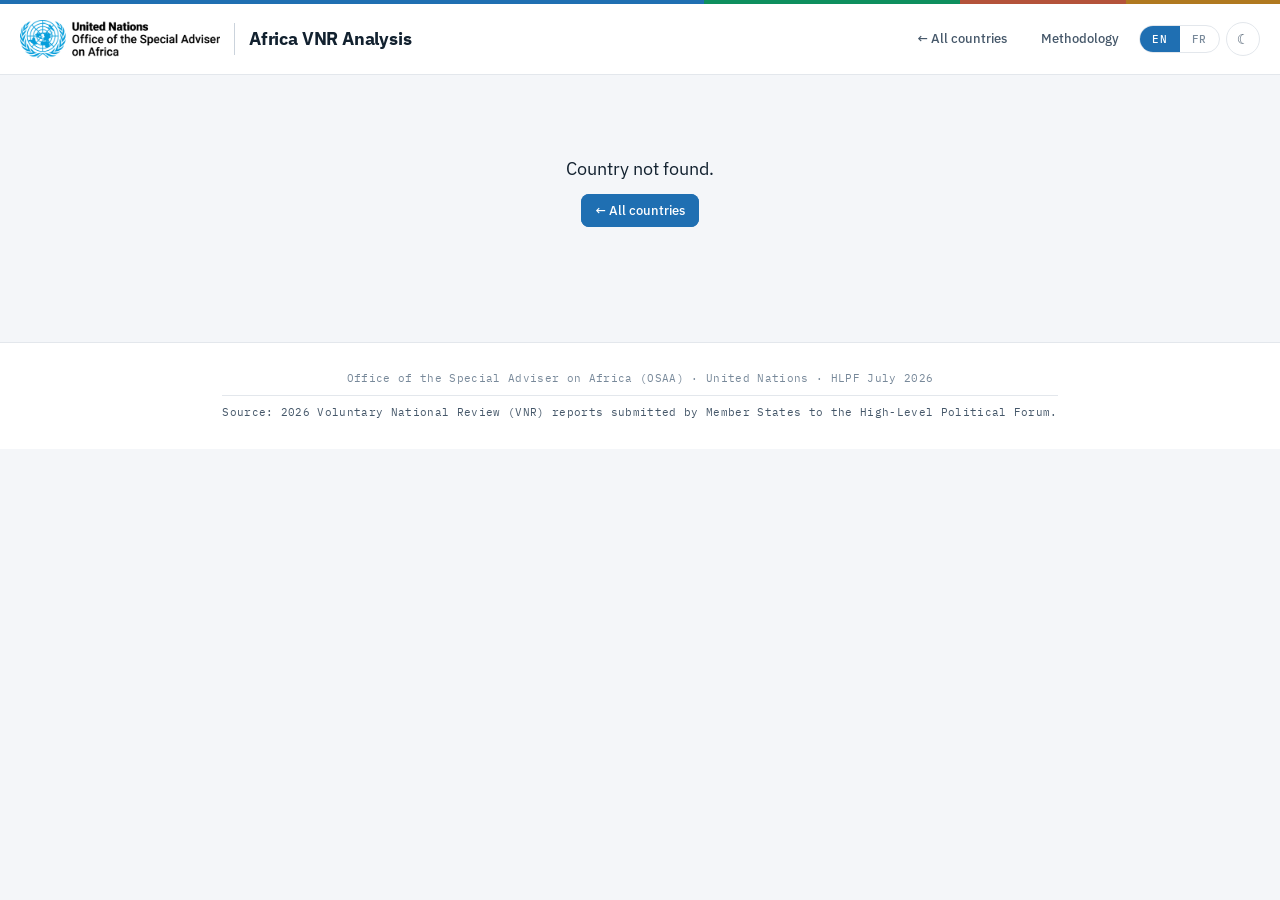
==== commit 01bb947b: "Correct the FAQ against the Statistical Annex, and state the source everywhere The VNR reports' chap" ====
--- a/country.html
+++ b/country.html
@@ -152,7 +152,10 @@
 </div>
 
 <footer class="site">
-  <div class="wrap" data-i18n="footer"></div>
+  <div class="wrap">
+    <div data-i18n="footer"></div>
+    <div class="footer-src" data-i18n="prov_footer"></div>
+  </div>
 </footer>
 
 <script src="assets/js/core.js"></script>
--- a/assets/css/site.css
+++ b/assets/css/site.css
@@ -818,6 +818,27 @@
   padding: 12px 15px;
 }
 .faq-evidence { font-size: 13px; line-height: 1.75; color: var(--ink-2); }
+
+/* A correction: this figure departs from the OSAA workbook, and here is why.
+   Deliberately conspicuous — the site's whole premise is that a discrepancy is
+   published rather than quietly smoothed over. */
+.faq-correction {
+  margin-top: 10px;
+  border: 1px solid var(--line-strong);
+  border-left: 3px solid var(--warning);
+  border-radius: 0 8px 8px 0;
+  padding: 10px 13px;
+  background: var(--surface-2);
+}
+.faq-correction-label {
+  font-family: var(--mono); font-size: 9.5px; font-weight: 600;
+  letter-spacing: .09em; text-transform: uppercase;
+  color: var(--warning); margin-bottom: 5px;
+}
+.faq-correction-text { font-size: 12.5px; line-height: 1.7; color: var(--ink-2); }
+@supports (background: color-mix(in srgb, red 10%, white)) {
+  .faq-correction { background: color-mix(in srgb, var(--warning) 7%, var(--surface)); }
+}
 
 .faq-policy { list-style: none; display: flex; flex-direction: column; gap: 5px; }
 .faq-policy li {
@@ -983,6 +1004,14 @@
 .hero .provenance { color: rgba(255, 255, 255, .72); }
 .hero .provenance::before { background: rgba(255, 255, 255, .45); }
 
+/* The footer restates it on every page, including pages with no hero. */
+.footer-src {
+  margin-top: 7px; padding-top: 7px;
+  border-top: 1px solid var(--line);
+  display: inline-block;
+  color: var(--ink-2);
+}
+
 /* ── Footer ── */
 footer.site {
   background: var(--surface); border-top: 1px solid var(--line);
@@ -1069,8 +1098,18 @@
   .faq-bar, .faq-copy, .faq-caret, .faq-count { display: none !important; }
   .faq-body { grid-template-rows: 1fr !important; }
   .faq-body-inner { overflow: visible !important; }
-  .faq-item, .faq-ref-row, .faq-group-head { break-inside: avoid; }
+  .faq-item, .faq-ref-row, .faq-group-head, .faq-correction { break-inside: avoid; }
   .faq-item { border-color: #ccc; box-shadow: none; }
+
+  /* A printed page that has left the website still has to say where its
+     numbers came from — that is the whole point of the provenance line, and a
+     print-out is exactly the artefact that gets handed round a room. The site
+     footer is hidden above, so the source line is re-shown on its own. */
+  .provenance { color: #333 !important; break-inside: avoid; }
+  .provenance::before { background: #666 !important; }
+  footer.site { display: block !important; border: 0; padding: 12px 0 0; }
+  footer.site [data-i18n="footer"] { display: none; }
+  .footer-src { color: #333 !important; border-top: 1px solid #ccc; }
 }
 
 /* ============================================================
@@ -1104,6 +1143,9 @@
   display: grid; grid-template-columns: repeat(auto-fit, minmax(190px, 1fr));
   gap: 12px; margin-bottom: 16px;
 }
+/* Both countries carry 6 tiles; auto-fit packs 5 across and leaves an orphan.
+   A 3-up grid divides 6 evenly and gives each tile room for its subtitle. */
+@media (min-width: 980px) { .metric-tiles { grid-template-columns: repeat(3, 1fr); } }
 .metric-tile {
   text-align: left; background: var(--surface);
   border: 1px solid var(--line); border-top: 3px solid var(--sdg, var(--s1));
